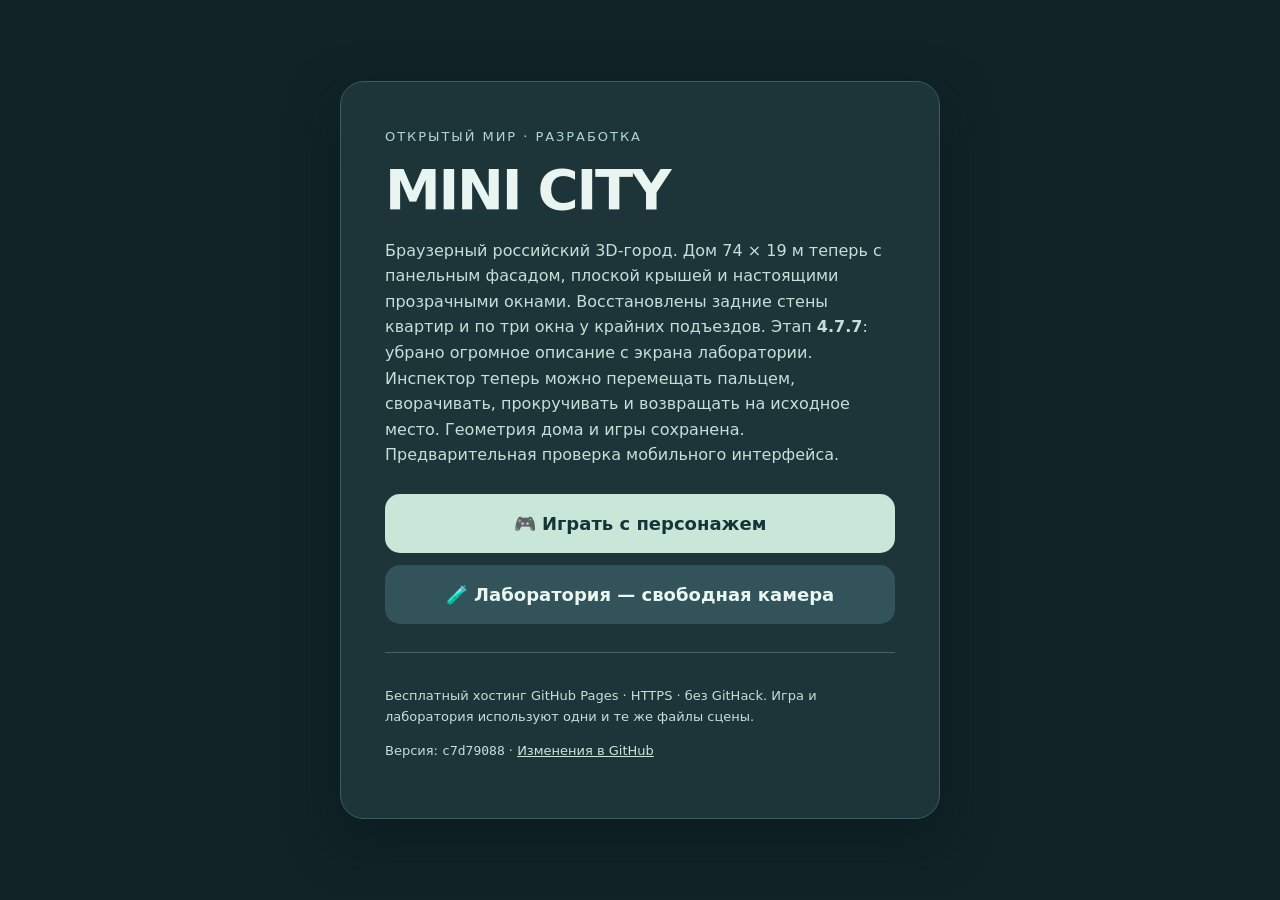
==== index.html @ 9d1cb0ec "preview(4.7.7): mobile-first scene lab without giant HUD description and with draggable inspector" ====
<!doctype html>
<html lang="ru">
<head>
<meta charset="UTF-8">
<meta name="viewport" content="width=device-width,initial-scale=1,viewport-fit=cover">
<meta name="theme-color" content="#16272b">
<meta name="description" content="MINI CITY — бесплатный предпросмотр браузерной 3D-игры.">
<title>MINI CITY — игра и лаборатория</title>
<style>
:root{font-family:system-ui,-apple-system,"Segoe UI",Arial,sans-serif;color:#e8f5f1;background:#112327}
*{box-sizing:border-box}
body{min-height:100dvh;margin:0;display:grid;place-items:center;padding:24px}
main{max-width:600px;width:100%;padding:clamp(22px,5vw,44px);border-radius:24px;background:#1d3439;border:1px solid #3a5c60;box-shadow:0 20px 50px #05151780}
small{font-size:13px;letter-spacing:.15em;text-transform:uppercase;color:#add9d2}
h1{font-size:clamp(36px,8vw,56px);margin:12px 0;letter-spacing:-.04em}
p{color:#c7ded9;line-height:1.6}
.actions{display:grid;gap:12px;margin-top:26px}
a.action{display:block;padding:19px 22px;border-radius:15px;background:#c8e7d8;color:#163538;text-decoration:none;font-size:18px;font-weight:750;text-align:center}
a.action.secondary{color:#e9f7f2;background:#315359}
a.action:focus-visible{outline:3px solid #fff;outline-offset:3px}
footer{margin-top:28px;padding-top:20px;border-top:1px solid #476265;font-size:13px;color:#abc7c1}
footer a{color:#c8e7d8}
</style>
</head>
<body>
<main>
<small>Открытый мир · Разработка</small>
<h1>MINI CITY</h1>
<p>Браузерный российский 3D-город. Дом 74 × 19 м теперь с панельным фасадом, плоской крышей и настоящими прозрачными окнами. Восстановлены задние стены квартир и по три окна у крайних подъездов. Этап <strong>4.7.7</strong>: убрано огромное описание с экрана лаборатории. Инспектор теперь можно перемещать пальцем, сворачивать, прокручивать и возвращать на исходное место. Геометрия дома и игры сохранена. Предварительная проверка мобильного интерфейса.</p>
<div class="actions">
<a class="action" href="./play-lab/index.html?mode=game&amp;v=477-c7d79088">🎮 Играть с персонажем</a>
<a class="action secondary" href="./play-lab/index.html?mode=lab&amp;v=477-c7d79088">🧪 Лаборатория — свободная камера</a>
</div>
<footer>
<p>Бесплатный хостинг GitHub Pages · HTTPS · без GitHack. Игра и лаборатория используют одни и те же файлы сцены.</p>
<p>Версия: <code>c7d79088</code> · <a href="https://github.com/RGB7RED/Pollina-/pull/52">Изменения в GitHub</a></p>
</footer>
</main>
</body>
</html>
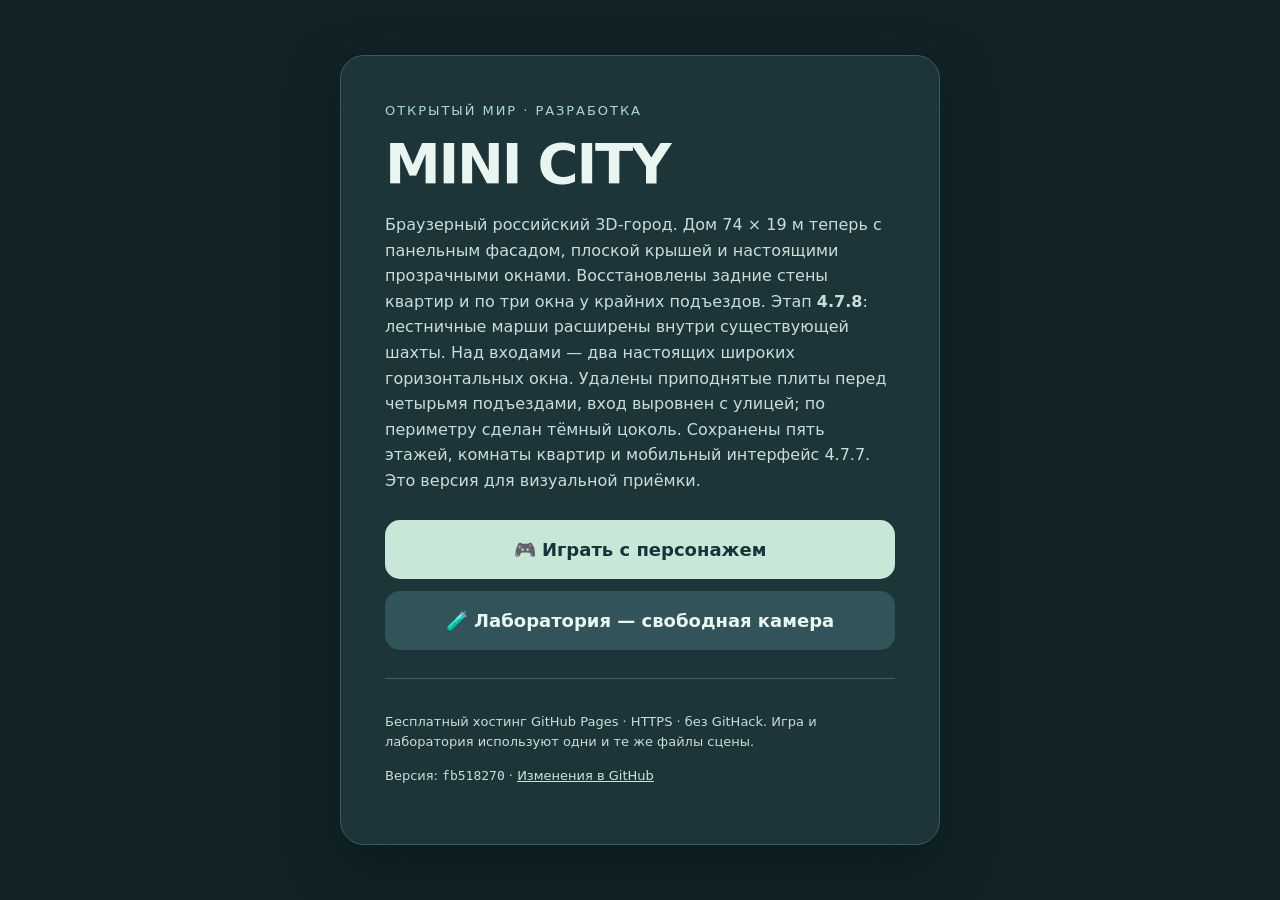
==== commit ba857c44: "preview(MINI CITY 4.7.8): publish revised entrances, horizontal glazing and plinth" ====
--- a/index.html
+++ b/index.html
@@ -26,14 +26,14 @@
 <main>
 <small>Открытый мир · Разработка</small>
 <h1>MINI CITY</h1>
-<p>Браузерный российский 3D-город. Дом 74 × 19 м теперь с панельным фасадом, плоской крышей и настоящими прозрачными окнами. Восстановлены задние стены квартир и по три окна у крайних подъездов. Этап <strong>4.7.7</strong>: убрано огромное описание с экрана лаборатории. Инспектор теперь можно перемещать пальцем, сворачивать, прокручивать и возвращать на исходное место. Геометрия дома и игры сохранена. Предварительная проверка мобильного интерфейса.</p>
+<p>Браузерный российский 3D-город. Дом 74 × 19 м теперь с панельным фасадом, плоской крышей и настоящими прозрачными окнами. Восстановлены задние стены квартир и по три окна у крайних подъездов. Этап <strong>4.7.8</strong>: лестничные марши расширены внутри существующей шахты. Над входами — два настоящих широких горизонтальных окна. Удалены приподнятые плиты перед четырьмя подъездами, вход выровнен с улицей; по периметру сделан тёмный цоколь. Сохранены пять этажей, комнаты квартир и мобильный интерфейс 4.7.7. Это версия для визуальной приёмки.</p>
 <div class="actions">
-<a class="action" href="./play-lab/index.html?mode=game&amp;v=477-c7d79088">🎮 Играть с персонажем</a>
-<a class="action secondary" href="./play-lab/index.html?mode=lab&amp;v=477-c7d79088">🧪 Лаборатория — свободная камера</a>
+<a class="action" href="./play-lab/index.html?mode=game&amp;v=478-fb518270">🎮 Играть с персонажем</a>
+<a class="action secondary" href="./play-lab/index.html?mode=lab&amp;v=478-fb518270">🧪 Лаборатория — свободная камера</a>
 </div>
 <footer>
 <p>Бесплатный хостинг GitHub Pages · HTTPS · без GitHack. Игра и лаборатория используют одни и те же файлы сцены.</p>
-<p>Версия: <code>c7d79088</code> · <a href="https://github.com/RGB7RED/Pollina-/pull/52">Изменения в GitHub</a></p>
+<p>Версия: <code>fb518270</code> · <a href="https://github.com/RGB7RED/Pollina-/pull/53">Изменения в GitHub</a></p>
 </footer>
 </main>
 </body>
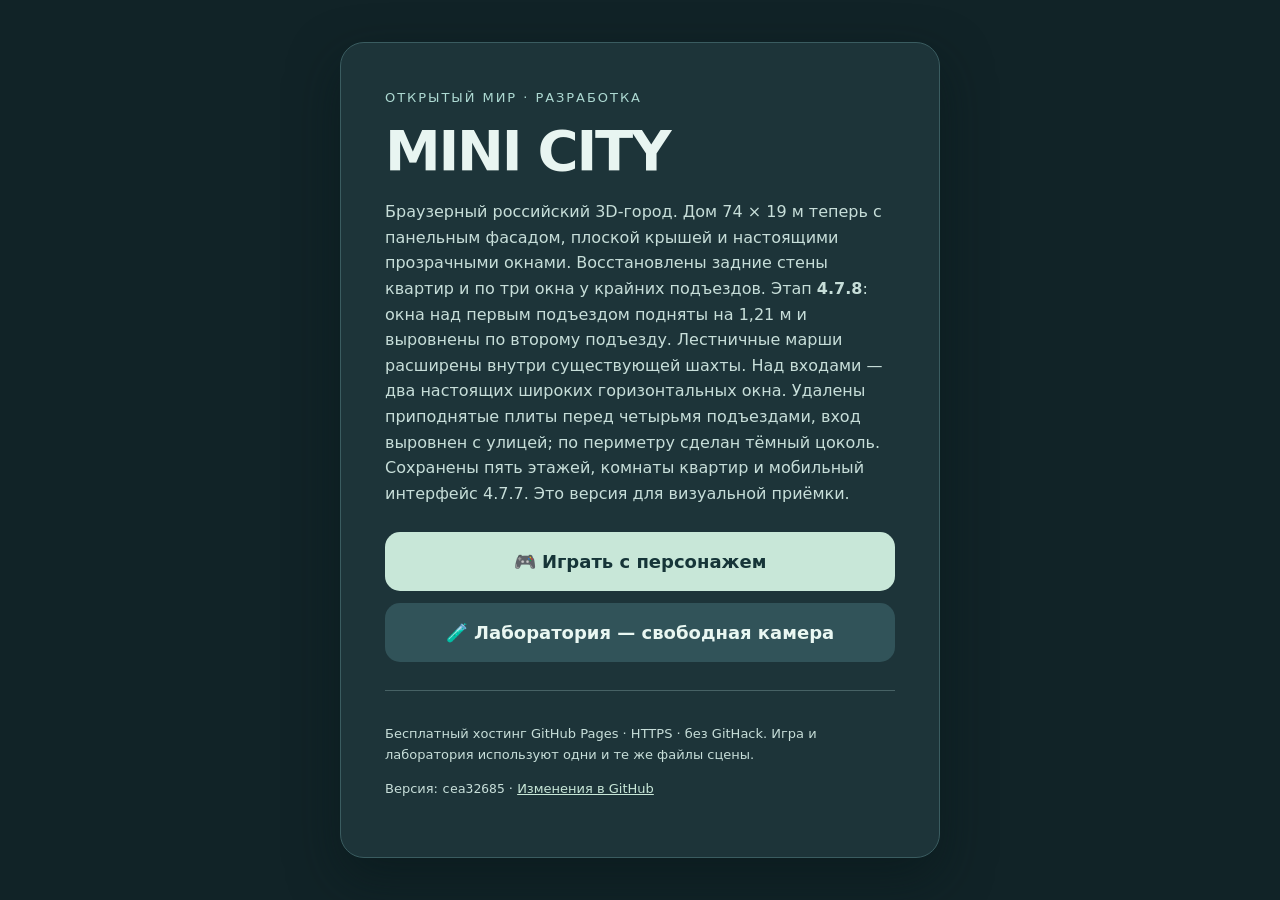
==== commit 61b7a082: "preview(4.7.8): align first-entrance windows with second across four upper levels" ====
--- a/index.html
+++ b/index.html
@@ -26,14 +26,14 @@
 <main>
 <small>Открытый мир · Разработка</small>
 <h1>MINI CITY</h1>
-<p>Браузерный российский 3D-город. Дом 74 × 19 м теперь с панельным фасадом, плоской крышей и настоящими прозрачными окнами. Восстановлены задние стены квартир и по три окна у крайних подъездов. Этап <strong>4.7.8</strong>: лестничные марши расширены внутри существующей шахты. Над входами — два настоящих широких горизонтальных окна. Удалены приподнятые плиты перед четырьмя подъездами, вход выровнен с улицей; по периметру сделан тёмный цоколь. Сохранены пять этажей, комнаты квартир и мобильный интерфейс 4.7.7. Это версия для визуальной приёмки.</p>
+<p>Браузерный российский 3D-город. Дом 74 × 19 м теперь с панельным фасадом, плоской крышей и настоящими прозрачными окнами. Восстановлены задние стены квартир и по три окна у крайних подъездов. Этап <strong>4.7.8</strong>: окна над первым подъездом подняты на 1,21 м и выровнены по второму подъезду. Лестничные марши расширены внутри существующей шахты. Над входами — два настоящих широких горизонтальных окна. Удалены приподнятые плиты перед четырьмя подъездами, вход выровнен с улицей; по периметру сделан тёмный цоколь. Сохранены пять этажей, комнаты квартир и мобильный интерфейс 4.7.7. Это версия для визуальной приёмки.</p>
 <div class="actions">
-<a class="action" href="./play-lab/index.html?mode=game&amp;v=478-fb518270">🎮 Играть с персонажем</a>
-<a class="action secondary" href="./play-lab/index.html?mode=lab&amp;v=478-fb518270">🧪 Лаборатория — свободная камера</a>
+<a class="action" href="./play-lab/index.html?mode=game&amp;v=478-align">🎮 Играть с персонажем</a>
+<a class="action secondary" href="./play-lab/index.html?mode=lab&amp;v=478-align">🧪 Лаборатория — свободная камера</a>
 </div>
 <footer>
 <p>Бесплатный хостинг GitHub Pages · HTTPS · без GitHack. Игра и лаборатория используют одни и те же файлы сцены.</p>
-<p>Версия: <code>fb518270</code> · <a href="https://github.com/RGB7RED/Pollina-/pull/53">Изменения в GitHub</a></p>
+<p>Версия: <code>cea32685</code> · <a href="https://github.com/RGB7RED/Pollina-/pull/53">Изменения в GitHub</a></p>
 </footer>
 </main>
 </body>
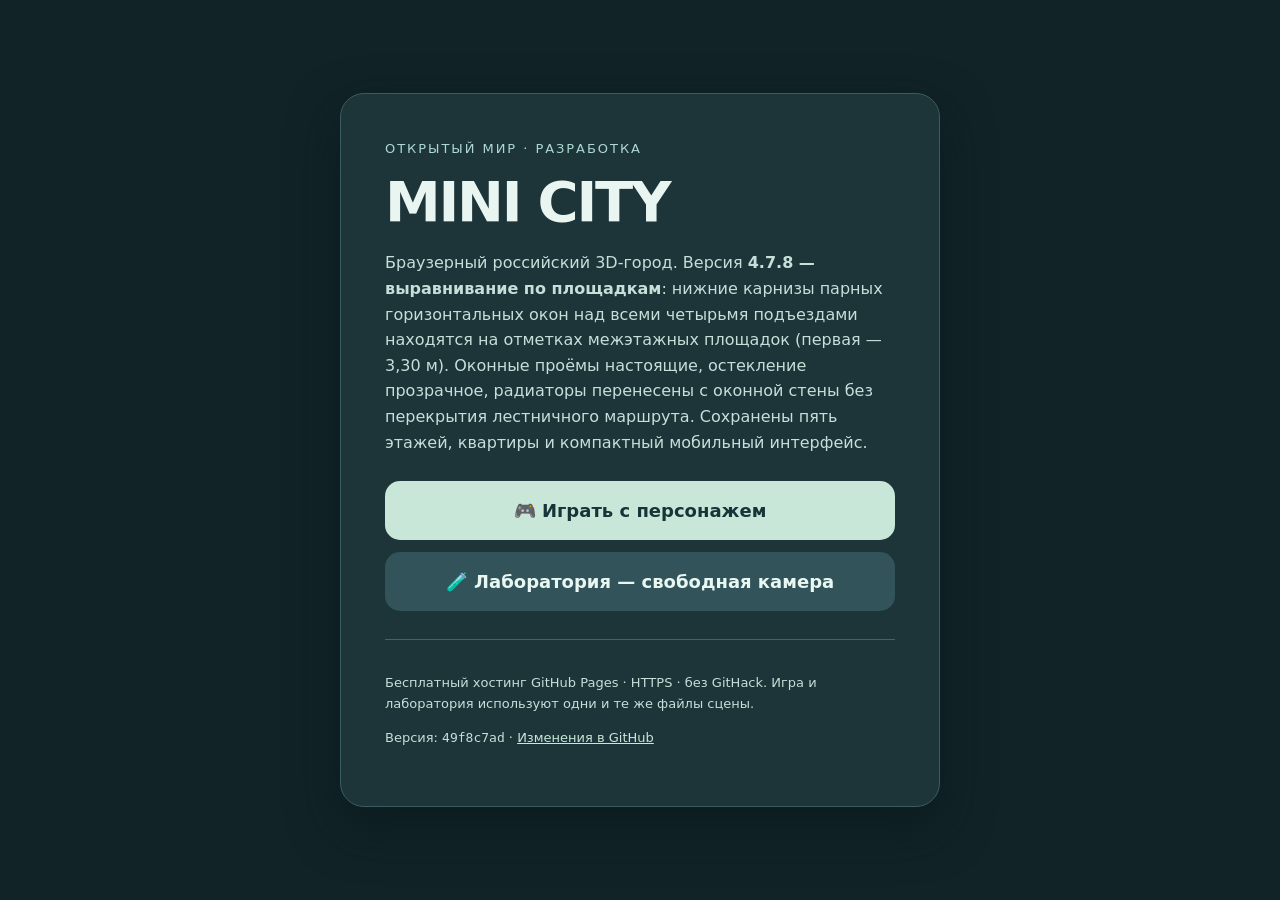
==== commit 716f5715: "preview(MINI CITY): publish flush stairwell windows for all four entrances" ====
--- a/index.html
+++ b/index.html
@@ -26,14 +26,14 @@
 <main>
 <small>Открытый мир · Разработка</small>
 <h1>MINI CITY</h1>
-<p>Браузерный российский 3D-город. Дом 74 × 19 м теперь с панельным фасадом, плоской крышей и настоящими прозрачными окнами. Восстановлены задние стены квартир и по три окна у крайних подъездов. Этап <strong>4.7.8</strong>: окна над первым подъездом подняты на 1,21 м и выровнены по второму подъезду. Лестничные марши расширены внутри существующей шахты. Над входами — два настоящих широких горизонтальных окна. Удалены приподнятые плиты перед четырьмя подъездами, вход выровнен с улицей; по периметру сделан тёмный цоколь. Сохранены пять этажей, комнаты квартир и мобильный интерфейс 4.7.7. Это версия для визуальной приёмки.</p>
+<p>Браузерный российский 3D-город. Версия <strong>4.7.8 — выравнивание по площадкам</strong>: нижние карнизы парных горизонтальных окон над всеми четырьмя подъездами находятся на отметках межэтажных площадок (первая — 3,30 м). Оконные проёмы настоящие, остекление прозрачное, радиаторы перенесены с оконной стены без перекрытия лестничного маршрута. Сохранены пять этажей, квартиры и компактный мобильный интерфейс.</p>
 <div class="actions">
-<a class="action" href="./play-lab/index.html?mode=game&amp;v=478-align">🎮 Играть с персонажем</a>
-<a class="action secondary" href="./play-lab/index.html?mode=lab&amp;v=478-align">🧪 Лаборатория — свободная камера</a>
+<a class="action" href="./play-lab/index.html?mode=game&amp;v=479-sill">🎮 Играть с персонажем</a>
+<a class="action secondary" href="./play-lab/index.html?mode=lab&amp;v=479-sill">🧪 Лаборатория — свободная камера</a>
 </div>
 <footer>
 <p>Бесплатный хостинг GitHub Pages · HTTPS · без GitHack. Игра и лаборатория используют одни и те же файлы сцены.</p>
-<p>Версия: <code>cea32685</code> · <a href="https://github.com/RGB7RED/Pollina-/pull/53">Изменения в GitHub</a></p>
+<p>Версия: <code>49f8c7ad</code> · <a href="https://github.com/RGB7RED/Pollina-/pull/53">Изменения в GitHub</a></p>
 </footer>
 </main>
 </body>
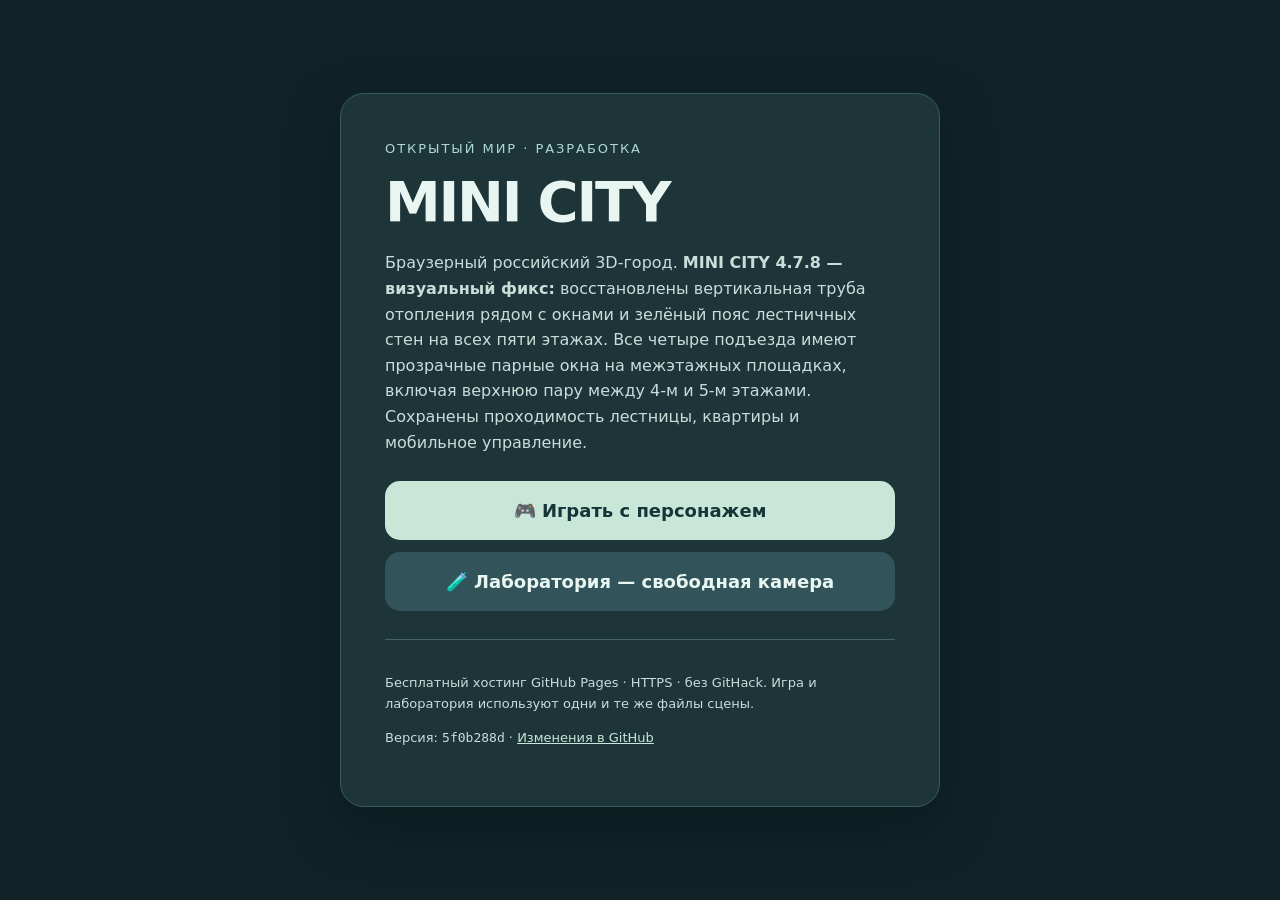
==== commit 694b958c: "preview(MINI CITY): restore stairwell green walls, vertical pipe and top paired glazing" ====
--- a/index.html
+++ b/index.html
@@ -26,14 +26,14 @@
 <main>
 <small>Открытый мир · Разработка</small>
 <h1>MINI CITY</h1>
-<p>Браузерный российский 3D-город. Версия <strong>4.7.8 — выравнивание по площадкам</strong>: нижние карнизы парных горизонтальных окон над всеми четырьмя подъездами находятся на отметках межэтажных площадок (первая — 3,30 м). Оконные проёмы настоящие, остекление прозрачное, радиаторы перенесены с оконной стены без перекрытия лестничного маршрута. Сохранены пять этажей, квартиры и компактный мобильный интерфейс.</p>
+<p>Браузерный российский 3D-город. <strong>MINI CITY 4.7.8 — визуальный фикс:</strong> восстановлены вертикальная труба отопления рядом с окнами и зелёный пояс лестничных стен на всех пяти этажах. Все четыре подъезда имеют прозрачные парные окна на межэтажных площадках, включая верхнюю пару между 4-м и 5-м этажами. Сохранены проходимость лестницы, квартиры и мобильное управление.</p>
 <div class="actions">
-<a class="action" href="./play-lab/index.html?mode=game&amp;v=479-sill">🎮 Играть с персонажем</a>
-<a class="action secondary" href="./play-lab/index.html?mode=lab&amp;v=479-sill">🧪 Лаборатория — свободная камера</a>
+<a class="action" href="./play-lab/index.html?mode=game&amp;v=478-green-riser-top">🎮 Играть с персонажем</a>
+<a class="action secondary" href="./play-lab/index.html?mode=lab&amp;v=478-green-riser-top">🧪 Лаборатория — свободная камера</a>
 </div>
 <footer>
 <p>Бесплатный хостинг GitHub Pages · HTTPS · без GitHack. Игра и лаборатория используют одни и те же файлы сцены.</p>
-<p>Версия: <code>49f8c7ad</code> · <a href="https://github.com/RGB7RED/Pollina-/pull/53">Изменения в GitHub</a></p>
+<p>Версия: <code>5f0b288d</code> · <a href="https://github.com/RGB7RED/Pollina-/pull/53">Изменения в GitHub</a></p>
 </footer>
 </main>
 </body>
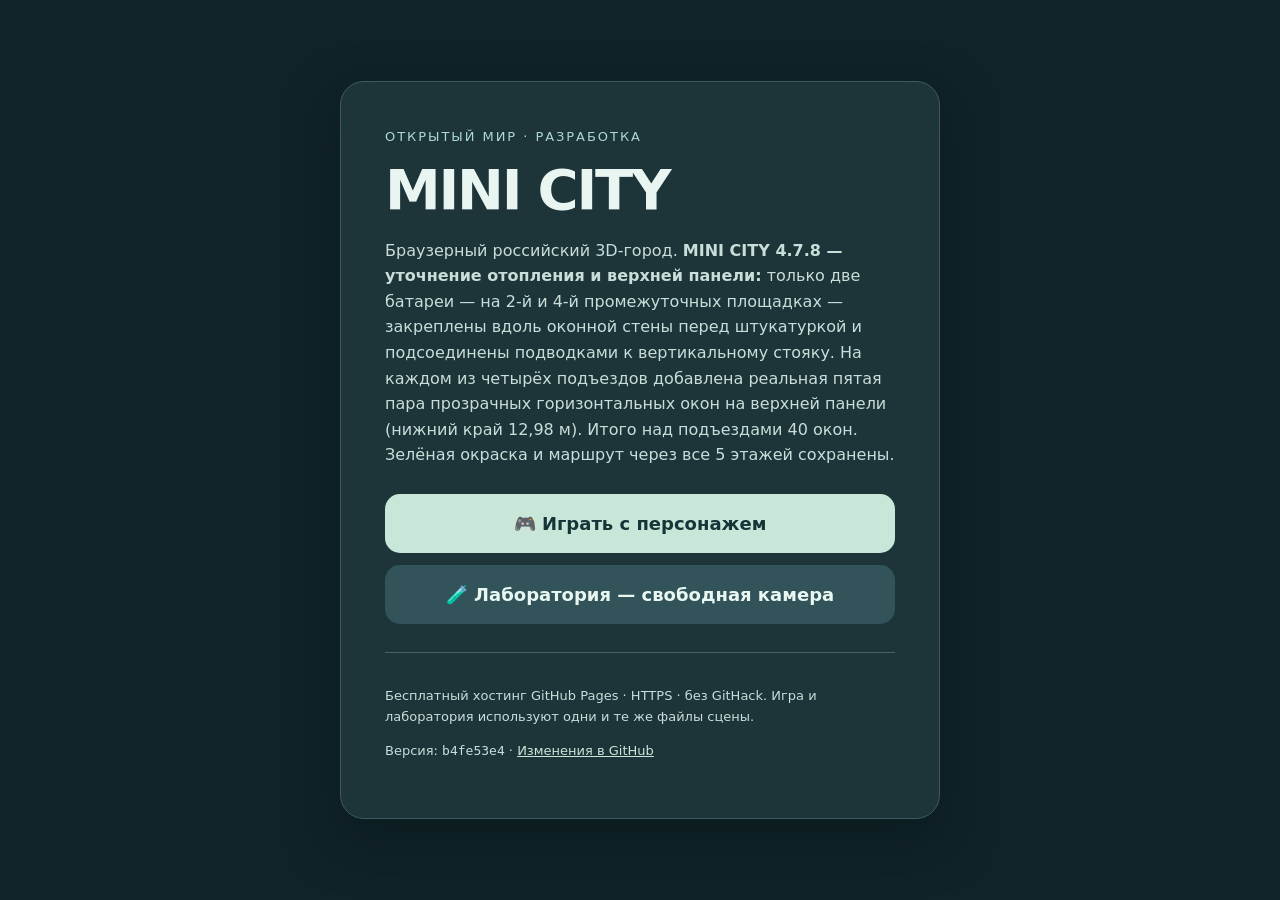
==== commit d5677e29: "preview(MINI CITY): two working pipe-mounted radiators and fifth top-panel glazing for all entrances" ====
--- a/index.html
+++ b/index.html
@@ -26,14 +26,14 @@
 <main>
 <small>Открытый мир · Разработка</small>
 <h1>MINI CITY</h1>
-<p>Браузерный российский 3D-город. <strong>MINI CITY 4.7.8 — визуальный фикс:</strong> восстановлены вертикальная труба отопления рядом с окнами и зелёный пояс лестничных стен на всех пяти этажах. Все четыре подъезда имеют прозрачные парные окна на межэтажных площадках, включая верхнюю пару между 4-м и 5-м этажами. Сохранены проходимость лестницы, квартиры и мобильное управление.</p>
+<p>Браузерный российский 3D-город. <strong>MINI CITY 4.7.8 — уточнение отопления и верхней панели:</strong> только две батареи — на 2-й и 4-й промежуточных площадках — закреплены вдоль оконной стены перед штукатуркой и подсоединены подводками к вертикальному стояку. На каждом из четырёх подъездов добавлена реальная пятая пара прозрачных горизонтальных окон на верхней панели (нижний край 12,98 м). Итого над подъездами 40 окон. Зелёная окраска и маршрут через все 5 этажей сохранены.</p>
 <div class="actions">
-<a class="action" href="./play-lab/index.html?mode=game&amp;v=478-green-riser-top">🎮 Играть с персонажем</a>
-<a class="action secondary" href="./play-lab/index.html?mode=lab&amp;v=478-green-riser-top">🧪 Лаборатория — свободная камера</a>
+<a class="action" href="./play-lab/index.html?mode=game&amp;v=478-radiator24-upper">🎮 Играть с персонажем</a>
+<a class="action secondary" href="./play-lab/index.html?mode=lab&amp;v=478-radiator24-upper">🧪 Лаборатория — свободная камера</a>
 </div>
 <footer>
 <p>Бесплатный хостинг GitHub Pages · HTTPS · без GitHack. Игра и лаборатория используют одни и те же файлы сцены.</p>
-<p>Версия: <code>5f0b288d</code> · <a href="https://github.com/RGB7RED/Pollina-/pull/53">Изменения в GitHub</a></p>
+<p>Версия: <code>b4fe53e4</code> · <a href="https://github.com/RGB7RED/Pollina-/pull/53">Изменения в GitHub</a></p>
 </footer>
 </main>
 </body>
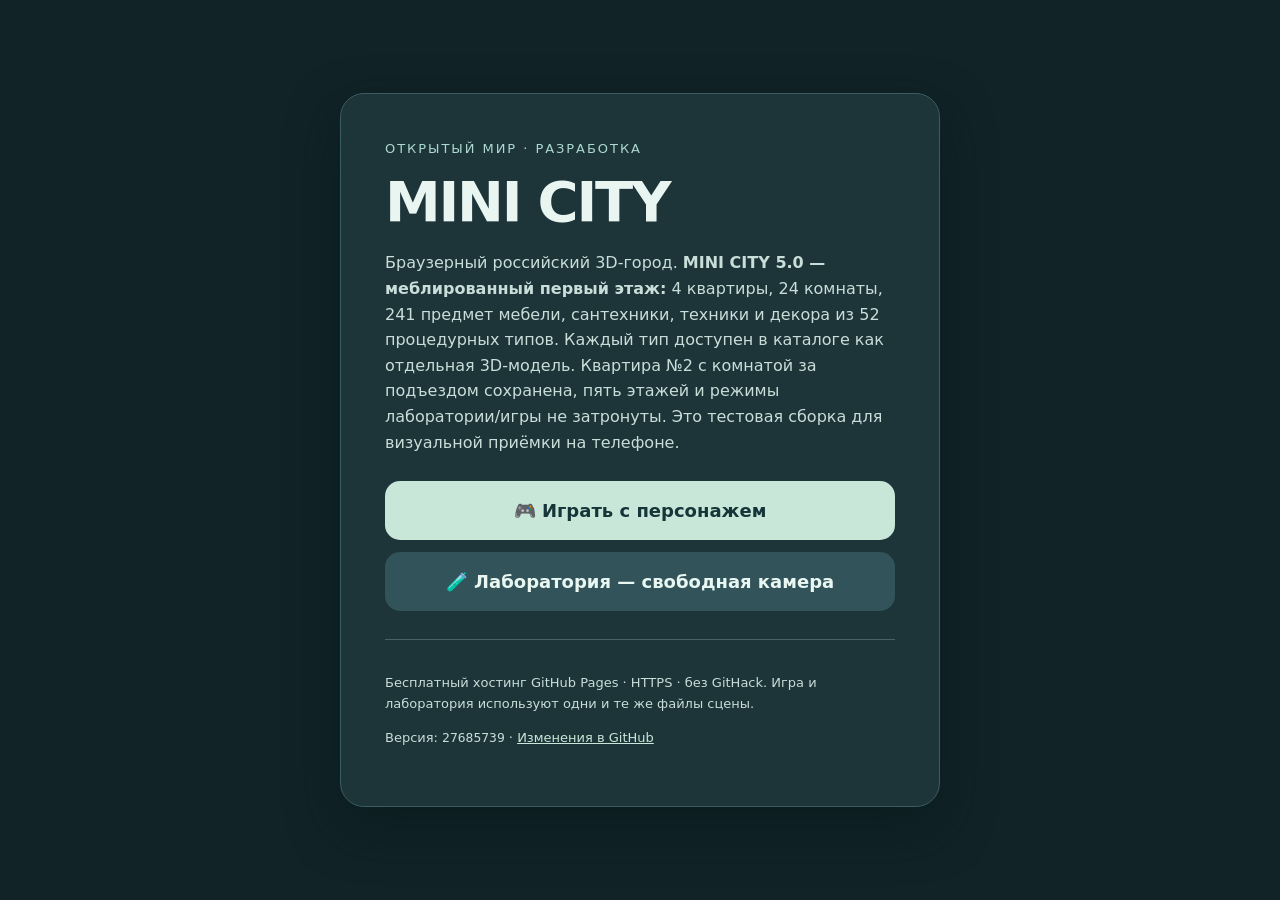
==== commit 5d3d500f: "preview(MINI CITY 5.0): publish all 52 interior assets, furnished apartments and catalog" ====
--- a/index.html
+++ b/index.html
@@ -26,14 +26,14 @@
 <main>
 <small>Открытый мир · Разработка</small>
 <h1>MINI CITY</h1>
-<p>Браузерный российский 3D-город. <strong>MINI CITY 4.7.8 — уточнение отопления и верхней панели:</strong> только две батареи — на 2-й и 4-й промежуточных площадках — закреплены вдоль оконной стены перед штукатуркой и подсоединены подводками к вертикальному стояку. На каждом из четырёх подъездов добавлена реальная пятая пара прозрачных горизонтальных окон на верхней панели (нижний край 12,98 м). Итого над подъездами 40 окон. Зелёная окраска и маршрут через все 5 этажей сохранены.</p>
+<p>Браузерный российский 3D-город. <strong>MINI CITY 5.0 — меблированный первый этаж:</strong> 4 квартиры, 24 комнаты, 241 предмет мебели, сантехники, техники и декора из 52 процедурных типов. Каждый тип доступен в каталоге как отдельная 3D-модель. Квартира №2 с комнатой за подъездом сохранена, пять этажей и режимы лаборатории/игры не затронуты. Это тестовая сборка для визуальной приёмки на телефоне.</p>
 <div class="actions">
-<a class="action" href="./play-lab/index.html?mode=game&amp;v=478-radiator24-upper">🎮 Играть с персонажем</a>
-<a class="action secondary" href="./play-lab/index.html?mode=lab&amp;v=478-radiator24-upper">🧪 Лаборатория — свободная камера</a>
+<a class="action" href="./play-lab/index.html?mode=game&amp;v=50-furnished">🎮 Играть с персонажем</a>
+<a class="action secondary" href="./play-lab/index.html?mode=lab&amp;v=50-furnished">🧪 Лаборатория — свободная камера</a>
 </div>
 <footer>
 <p>Бесплатный хостинг GitHub Pages · HTTPS · без GitHack. Игра и лаборатория используют одни и те же файлы сцены.</p>
-<p>Версия: <code>b4fe53e4</code> · <a href="https://github.com/RGB7RED/Pollina-/pull/53">Изменения в GitHub</a></p>
+<p>Версия: <code>27685739</code> · <a href="https://github.com/RGB7RED/Pollina-/pull/54">Изменения в GitHub</a></p>
 </footer>
 </main>
 </body>
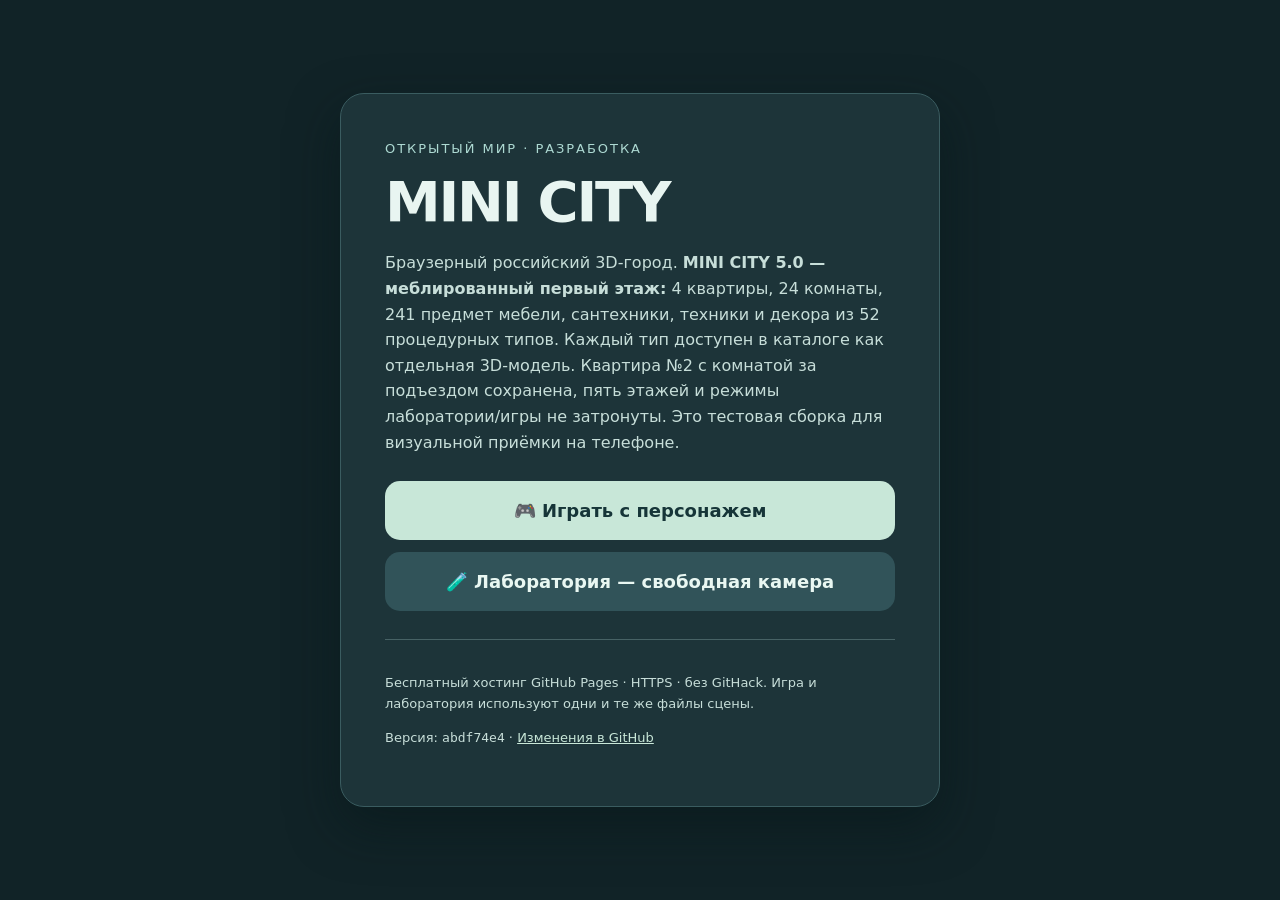
==== commit b9aa5a13: "preview(MINI CITY 5.0): synchronize stable catalog numbering, mounted props and furnished world" ====
--- a/index.html
+++ b/index.html
@@ -28,12 +28,12 @@
 <h1>MINI CITY</h1>
 <p>Браузерный российский 3D-город. <strong>MINI CITY 5.0 — меблированный первый этаж:</strong> 4 квартиры, 24 комнаты, 241 предмет мебели, сантехники, техники и декора из 52 процедурных типов. Каждый тип доступен в каталоге как отдельная 3D-модель. Квартира №2 с комнатой за подъездом сохранена, пять этажей и режимы лаборатории/игры не затронуты. Это тестовая сборка для визуальной приёмки на телефоне.</p>
 <div class="actions">
-<a class="action" href="./play-lab/index.html?mode=game&amp;v=50-furnished">🎮 Играть с персонажем</a>
-<a class="action secondary" href="./play-lab/index.html?mode=lab&amp;v=50-furnished">🧪 Лаборатория — свободная камера</a>
+<a class="action" href="./play-lab/index.html?mode=game&amp;v=50-furnished2">🎮 Играть с персонажем</a>
+<a class="action secondary" href="./play-lab/index.html?mode=lab&amp;v=50-furnished2">🧪 Лаборатория — свободная камера</a>
 </div>
 <footer>
 <p>Бесплатный хостинг GitHub Pages · HTTPS · без GitHack. Игра и лаборатория используют одни и те же файлы сцены.</p>
-<p>Версия: <code>27685739</code> · <a href="https://github.com/RGB7RED/Pollina-/pull/54">Изменения в GitHub</a></p>
+<p>Версия: <code>abdf74e4</code> · <a href="https://github.com/RGB7RED/Pollina-/pull/54">Изменения в GitHub</a></p>
 </footer>
 </main>
 </body>
